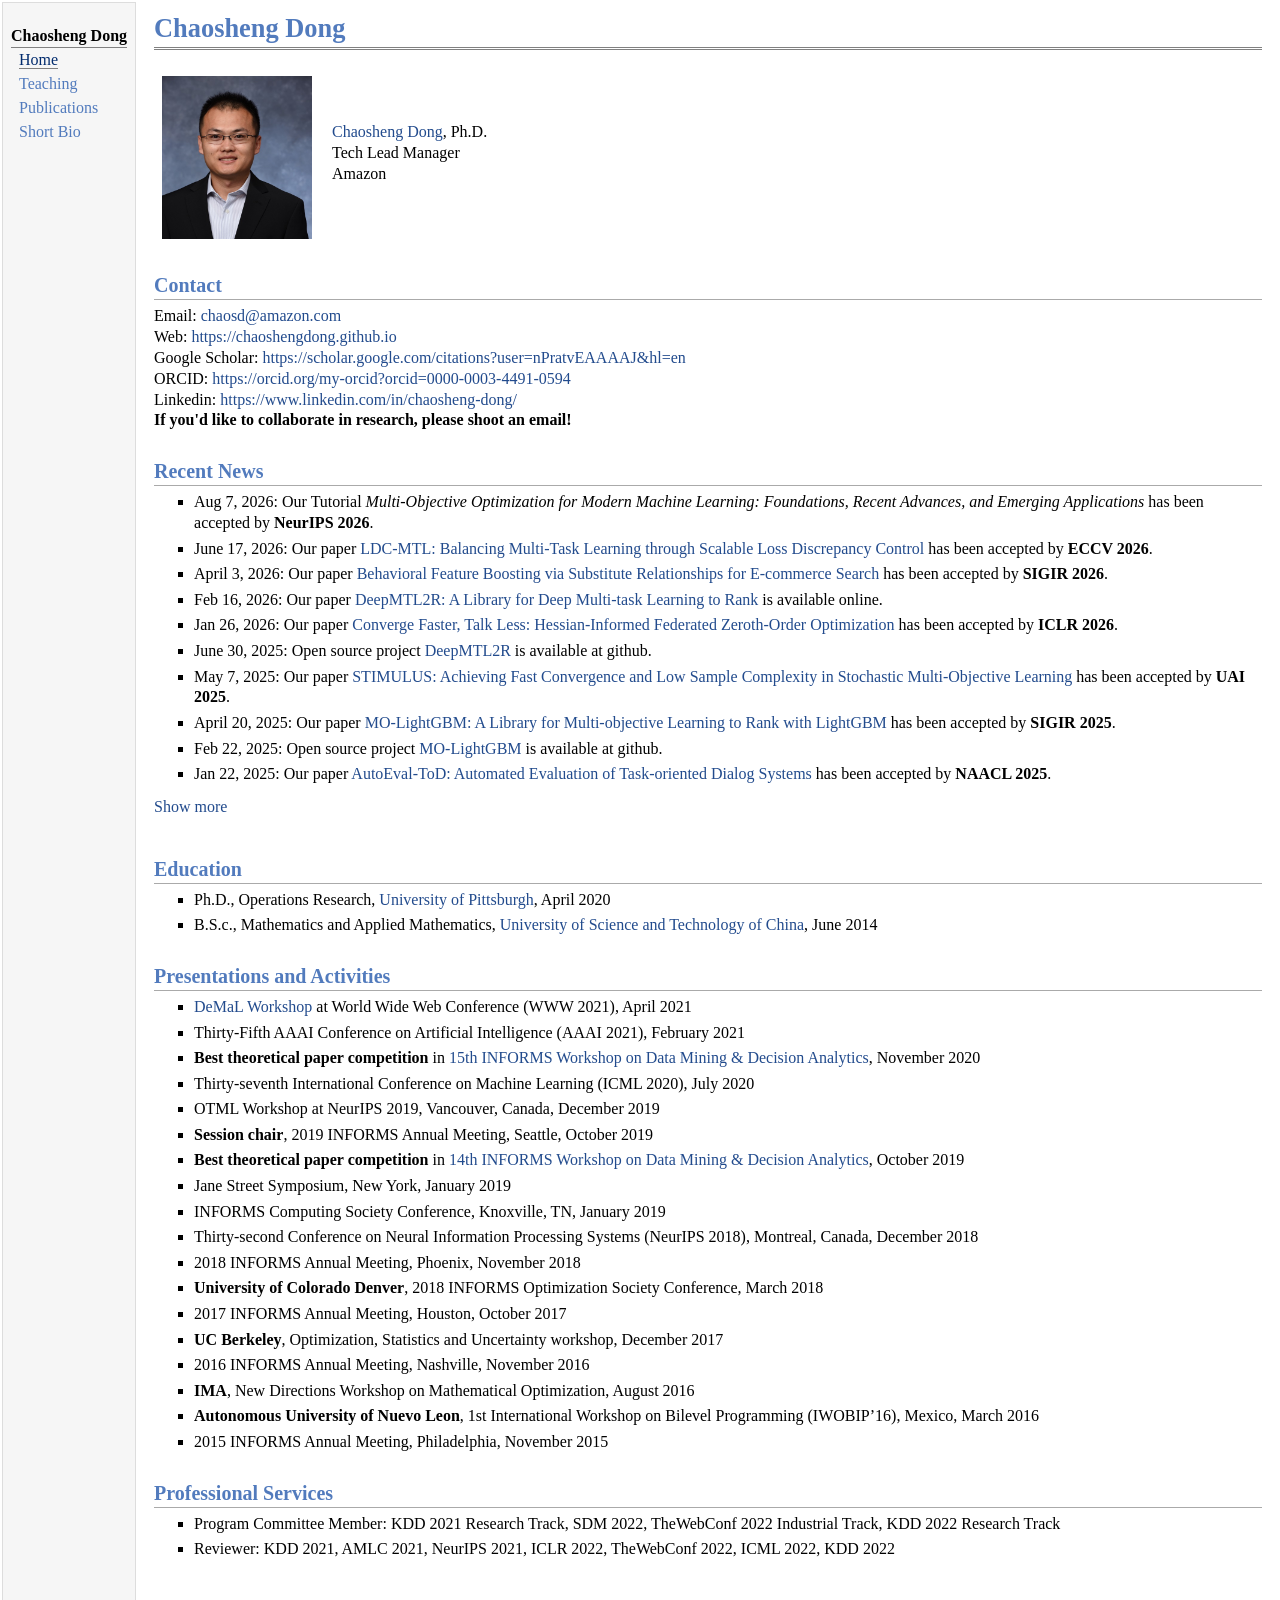
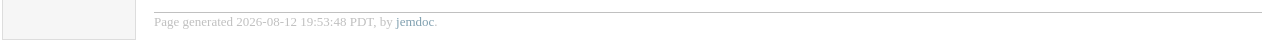
==== index.html @ 5faebf59 "update site pages and Short Bio" ====
<!DOCTYPE html PUBLIC "-//W3C//DTD XHTML 1.1//EN"
  "http://www.w3.org/TR/xhtml11/DTD/xhtml11.dtd">
<html xmlns="http://www.w3.org/1999/xhtml" xml:lang="en">
<head>
<meta name="generator" content="jemdoc, see http://jemdoc.jaboc.net/" />
<meta http-equiv="Content-Type" content="text/html;charset=utf-8" />
<link rel="stylesheet" href="jemdoc.css" type="text/css" />
<script src="news-more.js" type="text/javascript"></script>
<title>Chaosheng Dong</title>
</head>
<body>
<table summary="Table for page layout." id="tlayout">
<tr valign="top">
<td id="layout-menu">
<div class="menu-category">Chaosheng Dong</div>
<div class="menu-item"><a href="index.html" class="current">Home</a></div>
<div class="menu-item"><a href="teaching.html">Teaching</a></div>
<div class="menu-item"><a href="paper.html">Publications</a></div>
<div class="menu-item"><a href="bio.html">Short&nbsp;Bio</a></div>
</td>
<td id="layout-content">
<div id="toptitle">
<h1>Chaosheng Dong</h1>
</div>
<table class="imgtable"><tr><td>
<img src="chaosheng.jpg" alt="" width="150px" height="163px" />&nbsp;</td>
<td align="left"><p><a href="https://chaoshengdong.github.io">Chaosheng Dong</a>, Ph.D. <br />
Tech Lead Manager <br />
Amazon <br /></p>
</td></tr></table>
<h2>Contact</h2>
<p>Email: <a href="mailto:chaosd@amazon.com">chaosd@amazon.com</a> <br />
Web: <a href="https://chaoshengdong.github.io">https://chaoshengdong.github.io</a> <br />
Google Scholar: <a href="https://scholar.google.com/citations?user=nPratvEAAAAJ&amp;hl=en">https://scholar.google.com/citations?user=nPratvEAAAAJ&amp;hl=en</a> <br />
ORCID: <a href="https://orcid.org/my-orcid?orcid=0000-0003-4491-0594">https://orcid.org/my-orcid?orcid=0000-0003-4491-0594</a> <br />
Linkedin: <a href="https://www.linkedin.com/in/chaosheng-dong/">https://www.linkedin.com/in/chaosheng-dong/</a> <br />

<b>If you'd like to collaborate in research, please shoot an email!</b></p>
<h2>Recent News</h2>
<ul>
<li><p>Aug 7, 2026: Our Tutorial <i>Multi-Objective Optimization for Modern Machine Learning: Foundations, Recent Advances, and Emerging Applications</i> has been accepted by <b>NeurIPS 2026</b>.</p>
</li>
<li><p>June 17, 2026: Our paper <a href="https://arxiv.org/pdf/2502.08585">LDC-MTL: Balancing Multi-Task Learning through Scalable Loss Discrepancy Control</a> has been accepted by <b>ECCV 2026</b>.</p>
</li>
<li><p>April 3, 2026: Our paper <a href="https://www.arxiv.org/abs/2602.14502">Behavioral Feature Boosting via Substitute Relationships for E-commerce Search</a> has been accepted by <b>SIGIR 2026</b>.
</p>
</li>
<li><p>Feb 16, 2026: Our paper <a href="https://arxiv.org/abs/2602.14519">DeepMTL2R: A Library for Deep Multi-task Learning to Rank</a> is available online.</p>
</li>
<li><p>Jan 26, 2026: Our paper <a href="https://openreview.net/forum?id=lJqssVKeR7&amp;referrer=%5BAuthor%20Console%5D(%2Fgroup%3Fid%3DICLR.cc%2F2026%2FConference%2FAuthors%23your-submissions)">Converge Faster, Talk Less: Hessian-Informed Federated Zeroth-Order Optimization</a> has been accepted by <b>ICLR 2026</b>.</p>
</li>
<li><p>June 30, 2025: Open source project <a href="https://github.com/amazon-science/DeepMTL2R">DeepMTL2R</a> is available at github.</p>
</li>
<li><p>May 7, 2025: Our paper <a href="https://openreview.net/pdf?id=iT4xhHsR0F">STIMULUS: Achieving Fast Convergence and Low Sample Complexity in Stochastic Multi-Objective Learning</a> has been accepted by <b>UAI 2025</b>.</p>
</li>
<li><p>April 20, 2025: Our paper <a href="https://dl.acm.org/doi/pdf/10.1145/3726302.3731937">MO-LightGBM: A Library for Multi-objective Learning to Rank with LightGBM</a> has been accepted by <b>SIGIR 2025</b>.</p>
</li>
<li><p>Feb 22, 2025: Open source project <a href="https://github.com/amazon-science/MO-LightGBM">MO-LightGBM</a> is available at github.</p>
</li>
<li><p>Jan 22, 2025: Our paper <a href="https://openreview.net/pdf?id=MV28nFTVwM">AutoEval-ToD: Automated Evaluation of Task-oriented Dialog Systems</a> has been accepted by <b>NAACL 2025</b>.</p>
</li>
<li><p>Jan 22, 2025: Our paper <a href="https://arxiv.org/pdf/2405.15861">Achieving Dimension-Free Communication in Federated Learning via Zeroth-Order Optimization</a> has been accepted by <b>ICLR 2025</b>.</p>
</li>
<li><p>Jan 20, 2025: Our paper <a href="https://arxiv.org/pdf/2310.09866.pdf">Generative Prompting for Complex Product Retrieval</a> has been accepted by <b>TheWebConf 2025</b>.</p>
</li>
<li><p>Mar 13, 2024: Our paper <a href="https://aclanthology.org/2024.findings-naacl.166.pdf">Q-Tuning: Queue-based Prompt Tuning for Lifelong Few-shot Language Learning</a> has been accepted by <b>NAACL 2024</b>.</p>
</li>
<li><p>Jan 16, 2024: Our paper <a href="https://openreview.net/pdf?id=QcMdPYBwTu">Scalable and Effective Implicit Graph Neural Networks on Large Graphs</a> has been accepted by <b>ICLR 2024</b>.</p>
</li>
<li><p>Sep 21, 2023: Our paper <a href="https://arxiv.org/pdf/2310.09866.pdf">Federated Multi-Objective Learning</a> has been accepted by <b>NeurIPS 2023</b>.</p>
</li>
<li><p>Aug 5, 2023: Our paper <a href="https://arxiv.org/pdf/2306.14314.pdf">G-STO: Sequential Main Shopping Intention Detection via Graph-Regularized Stochastic Transformer</a> has been accepted by <b>CIKM 2023</b> as a long paper.</p>
</li>
<li><p>May 16, 2023: Our paper <a href="https://arxiv.org/pdf/2207.03060.pdf">Querywise Fair Learning to Rank through Multi-Objective Optimization</a> has been accepted by <b>KDD 2023</b> Research Track.</p>
</li>
<li><p>May 16, 2023: Our paper <a href="https://arxiv.org/pdf/2207.03060.pdf">Multi-Label Learning to Rank through Multi-Objective Optimization</a> has been accepted by <b>KDD 2023</b> Applied Data Science Track.</p>
</li>
<li><p>Jan 6, 2023: Our paper <a href="https://arxiv.org/pdf/2010.01687.pdf">Learning Risk Preferences from Investment Portfolios Using
Inverse Optimization</a> has been accepted by the special issue of AI and ML in Finance, Research in International Business and Finance.</p>
</li>
<li><p>Dec 27, 2022: Our paper <a href="https://www.amazon.science/publications/personalized-complementary-product-recommendation">Personalized Complementary Product Recommendation</a> was ranked <a href="https://www.amazon.science/latest-news/the-most-viewed-amazon-science-publications-of-2022">Top-10 most viewed publications of 2022</a> at Amazon.</p>
</li>
<li><p>July 7, 2022: Our paper <a href="https://arxiv.org/pdf/2207.03060.pdf">Multi-Label Learning to Rank through Multi-Objective Optimization</a> is available online.</p>
</li>
<li><p>May 15, 2022: Our paper <a href="https://assets.amazon.science/ff/1c/0be7a16c49a3aa8a3e6a93dd7b24/a-multi-objective-multi-task-learning-framework-induced-by-pareto-stationarity.pdf">A multi-objective / multi-task learning framework induced by Pareto stationarity</a> has been accepted by <b>ICML 2022</b>.</p>
</li>
<li><p>Mar 4, 2022: Our paper <a href="https://assets.amazon.science/50/06/5801f6eb43c6b688932c854b877a/multi-task-gnn-for-substitute-identification.pdf">Multi-task GNN for Substitute Identification</a> has been accepted by the Poster and Demo Track at the <b>the Web Conference 2022</b>.</p>
</li>
<li><p>Jan 29, 2022: Our paper <a href="https://www.amazon.science/publications/personalized-complementary-product-recommendation">Personalized Complementary Product Recommendation</a> has been accepted by the <b>the Web Conference 2022</b>.</p>
</li>
<li><p>Jan 20, 2022: Our paper <a href="https://openreview.net/pdf?id=Q83vFlie_Pr">Bandit Learning with Joint Effect of Incentivized Sampling, Delayed Sampling Feedback, and Self-Reinforcing User Preferences</a> has been accepted by <b>ICLR 2022</b>.</p>
</li>
<li><p>May 8, 2021: Our paper <a href="http://proceedings.mlr.press/v139/zhou21d/zhou21d.pdf">Incentivized Bandit Learning with Self-Reinforcing User Preferences</a> has been accepted by <b>ICML 2021</b>.</p>
</li>
<li><p>April 1, 2021: Our paper <a href="https://arxiv.org/abs/2104.13114">One Backward from Ten Forward, Subsampling for Large-Scale Deep Learning</a> has been accepted by the <a href="https://demalworkshop.github.io/">DeMaL Workshop</a> at WWW 2021.</p>
</li>
<li><p>Dec 10, 2020: Our paper <a href="https://www.amazon.science/publications/heterogeneous-graph-neural-networks-with-neighbor-sim-attention-mechanism-for-substitute-product-recommendation">Heterogeneous Graph Neural Networks with Neighbor-SIM Attention Mechanism for Substitute Product Recommendation</a> has been accepted by the <a href="https://deep-learning-graphs.bitbucket.io/dlg-aaai21/index.html">Workshop on Deep Learning on Graphs: Methods and Applications</a> at AAAI 2021.</p>
</li>
<li><p>Dec 1, 2020: Our paper <a href="https://arxiv.org/abs/2009.14552">Wasserstein Distributionally Robust Inverse Multiobjective Optimization</a> has been accepted by <b>AAAI 2021</b>.</p>
</li>
<li><p>Nov 08, 2020: Our paper <a href="https://proceedings.icml.cc/static/paper_files/icml/2020/842-Paper.pdf">Expert Learning through Generalized Inverse Multiobjective Optimization: Models, Insights, and Algorithms</a> was selected as the <b>Runner-up</b> in the <b>best theoretical paper competition</b> in <a href="https://sites.google.com/view/dmdaworkshop2020/home">15th INFORMS Workshop on Data Mining &amp; Decision Analytics</a>.</p>
</li>
<li><p>Oct 13, 2020: Our paper <a href="https://arxiv.org/abs/2010.06140">Inverse Multiobjective Optimization Through Online Learning</a> is available online.</p>
</li>
<li><p>Oct 05, 2020: Our paper <a href="https://arxiv.org/abs/2010.01687">Learning Time Varying Risk Preferences from Investment Portfolios using Inverse Optimization with Applications on Mutual Funds</a> is available online.</p>
</li>
<li><p>Sep 30, 2020: Our paper <a href="https://arxiv.org/abs/2009.14552">Wasserstein Distributionally Robust Inverse Multiobjective Optimization</a> is available online.</p>
</li>
<li><p>May 31, 2020: Our paper <a href="http://proceedings.mlr.press/v119/dong20f/dong20f.pdf">Expert Learning through Generalized Inverse Multiobjective Optimization: Models, Insights and Algorithms</a> has been accepted by <b>ICML 2020</b>.</p>
</li>
<li><p>Dec 20, 2019: Chaosheng Dong will join <b>Amazon</b> as an Applied Scientist in machine learning starting from June 15, 2020.</p>
</li>
<li><p>Oct 19, 2019: Our paper <a href="https://papers.nips.cc/paper/7294-generalized-inverse-optimization-through-online-learning.pdf">Generalized Inverse Optimization through Online Learning</a> was selected as
one of the four Finalists in the best paper competition in <a href="https://sites.google.com/view/dmdaworkshop/home">14th INFORMS Workshop on Data Mining &amp; Decision Analytics</a>.</p>
</li>
<li><p>Oct 1, 2019: Our paper <a href="https://arxiv.org/pdf/1810.01920.pdf">Wasserstein Distributionally Robust Inverse Multiobjective Optimization</a> has been accepted by the <a href="https://sites.google.com/view/otml2019/home">OTML Workshop</a> at NeurIPS 2019.</p>
</li>
<li><p>Mar 7, 2019: Chaosheng Dong will join <b>ByteDance</b> as an Applied Machine Learning Intern starting from Sep 9, 2019.</p>
</li>
<li><p>Feb 18, 2019: Chaosheng Dong will join <b>Amazon</b> as an Applied Scientist Intern in machine learning starting from May 20, 2019.</p>
</li>
<li><p>Sep 5, 2018: Our paper <a href="https://arxiv.org/pdf/1810.01920.pdf">Generalized Inverse Optimization through Online Learning</a> has been accepted by <b>NIPS 2018</b>.</p>
</li>
</ul>
<h2>Education</h2>
<ul>
<li><p>Ph.D., Operations Research, <a href="https://www.pitt.edu/">University of Pittsburgh</a>, April 2020
</p>
</li>
<li><p>B.S.c., Mathematics and Applied Mathematics, <a href="https://en.ustc.edu.cn/">University of Science and Technology of China</a>, June 2014</p>
</li>
</ul>
<h2>Presentations and Activities</h2>
<ul>
<li><p><a href="https://demalworkshop.github.io/">DeMaL Workshop</a> at World Wide Web Conference (WWW 2021), April 2021</p>
</li>
<li><p>Thirty-Fifth AAAI Conference on Artificial Intelligence (AAAI 2021), February 2021</p>
</li>
<li><p><b>Best theoretical paper competition</b> in <a href="https://sites.google.com/view/dmdaworkshop2020/home">15th INFORMS Workshop on Data Mining &amp; Decision Analytics</a>, November 2020</p>
</li>
<li><p>Thirty-seventh International Conference on Machine Learning (ICML 2020), July 2020</p>
</li>
<li><p>OTML Workshop at NeurIPS 2019, Vancouver, Canada, December 2019</p>
</li>
<li><p><b>Session chair</b>, 2019 INFORMS Annual Meeting, Seattle, October 2019</p>
</li>
<li><p><b>Best theoretical paper competition</b> in <a href="https://sites.google.com/view/dmdaworkshop/home">14th INFORMS Workshop on Data Mining &amp; Decision Analytics</a>, October 2019</p>
</li>
<li><p>Jane Street Symposium, New York, January 2019</p>
</li>
<li><p>INFORMS Computing Society Conference, Knoxville, TN, January 2019</p>
</li>
<li><p>Thirty-second Conference on Neural Information Processing Systems (NeurIPS 2018), Montreal, Canada, December 2018</p>
</li>
<li><p>2018 INFORMS Annual Meeting, Phoenix, November 2018</p>
</li>
<li><p><b>University of Colorado Denver</b>, 2018 INFORMS Optimization Society Conference, March 2018</p>
</li>
<li><p>2017 INFORMS Annual Meeting, Houston, October 2017</p>
</li>
<li><p><b>UC Berkeley</b>, Optimization, Statistics and Uncertainty workshop, December 2017</p>
</li>
<li><p>2016 INFORMS Annual Meeting, Nashville, November 2016</p>
</li>
<li><p><b>IMA</b>, New Directions Workshop on Mathematical Optimization, August 2016</p>
</li>
<li><p><b>Autonomous University of Nuevo Leon</b>, 1st International Workshop on Bilevel Programming (IWOBIP&rsquo;16), Mexico, March 2016</p>
</li>
<li><p>2015 INFORMS Annual Meeting, Philadelphia, November 2015</p>
</li>
</ul>
<h2>Professional Services</h2>
<ul>
<li><p>Program Committee Member: KDD 2021 Research Track, SDM 2022, TheWebConf 2022  Industrial Track, KDD 2022 Research Track</p>
</li>
<li><p>Reviewer:  KDD 2021, AMLC 2021, NeurIPS 2021, ICLR 2022, TheWebConf 2022, ICML 2022, KDD 2022</p>
</li>
</ul>
<div id="footer">
<div id="footer-text">
Page generated 2026-08-12 19:53:48 PDT, by <a href="http://jemdoc.jaboc.net/">jemdoc</a>.
</div>
</div>
</td>
</tr>
</table>
</body>
</html>
---- jemdoc.css ----
/* Default css file for jemdoc. */

table#tlayout {
    border: none;
    border-collapse: separate;
    background: white;
}

body {
	background: white;
	font-family: Georgia, serif;
	padding-bottom: 8px;
	margin: 0;
}

#layout-menu {
	background: #f6f6f6;
	border: 1px solid #dddddd;
	padding-top: 0.5em;
	padding-left: 8px;
	padding-right: 8px;
	font-size: 1.0em;
	width: auto;
	white-space: nowrap;
    text-align: left;
    vertical-align: top;
}

#layout-menu td {
	background: #f4f4f4;
    vertical-align: top;
}

#layout-content {
	padding-top: 0.0em;
	padding-left: 1.0em;
	padding-right: 1.0em;
    border: none;
    background: white;
    text-align: left;
    vertical-align: top;
}

#layout-menu a {
	line-height: 1.5em;
	margin-left: 0.5em;
}

tt {
    background: #ffffdd;
}

pre, tt {
	font-size: 90%;
	font-family: monaco, monospace;
}

a, a > tt {
	color: #224b8d;
	text-decoration: none;
}

a:hover {
	border-bottom: 1px gray dotted;
}

#layout-menu a.current:link, #layout-menu a.current:visited {
	color: #022b6d;
	border-bottom: 1px gray solid;
}
#layout-menu a:link, #layout-menu a:visited, #layout-menu a:hover {
	color: #527bbd;
	text-decoration: none;
}
#layout-menu a:hover {
	text-decoration: none;
}

div.menu-category {
	border-bottom: 1px solid gray;
	margin-top: 0.8em;
	padding-top: 0.2em;
	padding-bottom: 0.1em;
	font-weight: bold;
}

div.menu-item {
	padding-left: 16px;
	text-indent: -16px;
}

div#toptitle {
	padding-bottom: 0.2em;
	margin-bottom: 1.5em;
	border-bottom: 3px double gray;
}

/* Reduce space if we begin the page with a title. */
div#toptitle + h2, div#toptitle + h3 {
	margin-top: -0.7em;
}

div#subtitle {
	margin-top: 0.0em;
	margin-bottom: 0.0em;
	padding-top: 0em;
	padding-bottom: 0.1em;
}

em {
	font-style: italic;
}

strong {
	font-weight: bold;
}


h1, h2, h3 {
	color: #527bbd;
	margin-top: 0.7em;
	margin-bottom: 0.3em;
	padding-bottom: 0.2em;
	line-height: 1.0;
	padding-top: 0.5em;
	border-bottom: 1px solid #aaaaaa;
}

h1 {
	font-size: 165%;
}

h2 {
	padding-top: 0.8em;
	font-size: 125%;
}

h2 + h3 {
    padding-top: 0.2em;
}

h3 {
	font-size: 110%;
	border-bottom: none;
}

p {
	margin-top: 0.0em;
	margin-bottom: 0.8em;
	padding: 0;
	line-height: 1.3;
}

pre {
	padding: 0;
	margin: 0;
}

div#footer {
	font-size: small;
	border-top: 1px solid #c0c0c0;
	padding-top: 0.1em;
	margin-top: 4.0em;
	color: #c0c0c0;
}

div#footer a {
	color: #80a0b0;
}

div#footer-text {
	float: left;
	padding-bottom: 8px;
}

ul, ol, dl {
	margin-top: 0.2em;
	padding-top: 0;
	margin-bottom: 0.8em;
}

dt {
	margin-top: 0.5em;
	margin-bottom: 0;
}

dl {
	margin-left: 20px;
}

dd {
	color: #222222;
}

dd > *:first-child {
	margin-top: 0;
}

ul {
	list-style-position: outside;
	list-style-type: square;
}

p + ul, p + ol {
	margin-top: -0.5em;
}

li ul, li ol {
	margin-top: -0.3em;
}

ol {
	list-style-position: outside;
	list-style-type: decimal;
}

li p, dd p {
	margin-bottom: 0.3em;
}


ol ol {
	list-style-type: lower-alpha;
}

ol ol ol {
	list-style-type: lower-roman;
}

p + div.codeblock {
	margin-top: -0.6em;
}

div.codeblock, div.infoblock {
	margin-right: 0%;
	margin-top: 1.2em;
	margin-bottom: 1.3em;
}

div.blocktitle {
	font-weight: bold;
	color: #cd7b62;
	margin-top: 1.2em;
	margin-bottom: 0.1em;
}

div.blockcontent {
	border: 1px solid silver;
	padding: 0.3em 0.5em;
}

div.infoblock > div.blockcontent {
	background: #ffffee;
}

div.blockcontent p + ul, div.blockcontent p + ol {
	margin-top: 0.4em;
}

div.infoblock p {
	margin-bottom: 0em;
}

div.infoblock li p, div.infoblock dd p {
	margin-bottom: 0.5em;
}

div.infoblock p + p {
	margin-top: 0.8em;
}

div.codeblock > div.blockcontent {
	background: #f6f6f6;
}

span.pycommand {
	color: #000070;
}

span.statement {
	color: #008800;
}
span.builtin {
	color: #000088;
}
span.special {
	color: #990000;
}
span.operator {
	color: #880000;
}
span.error {
	color: #aa0000;
}
span.comment, span.comment > *, span.string, span.string > * {
	color: #606060;
}

@media print {
	#layout-menu { display: none; }
}

#fwtitle {
	margin: 2px;
}

#fwtitle #toptitle {
	padding-left: 0.5em;
	margin-bottom: 0.5em;
}

#layout-content h1:first-child, #layout-content h2:first-child, #layout-content h3:first-child {
	margin-top: -0.7em;
}

div#toptitle h1, #layout-content div#toptitle h1 {
	margin-bottom: 0.0em;
	padding-bottom: 0.1em;
	padding-top: 0;
	margin-top: 0.5em;
	border-bottom: none;
}

img.eq {
	padding: 0;
	padding-left: 0.1em;
	padding-right: 0.1em;
	margin: 0;
}

img.eqwl {
	padding-left: 2em;
	padding-top: 0.6em;
	padding-bottom: 0.2em;
	margin: 0;
}

table {
    border: 2px solid black;
    border-collapse: collapse;
}

td {
    padding: 2px;
    padding-left: 0.5em;
    padding-right: 0.5em;
    text-align: center;
    border: 1px solid gray;
}

table + table {
    margin-top: 1em;
}

tr.heading {
    font-weight: bold;
    border-bottom: 2px solid black;
}

img {
    border: none;
}

table.imgtable, table.imgtable td {
    border: none;
    text-align: left;
}

a.news-more-toggle {
    display: inline-block;
    margin: -0.4em 0 0.8em 0;
    cursor: pointer;
}
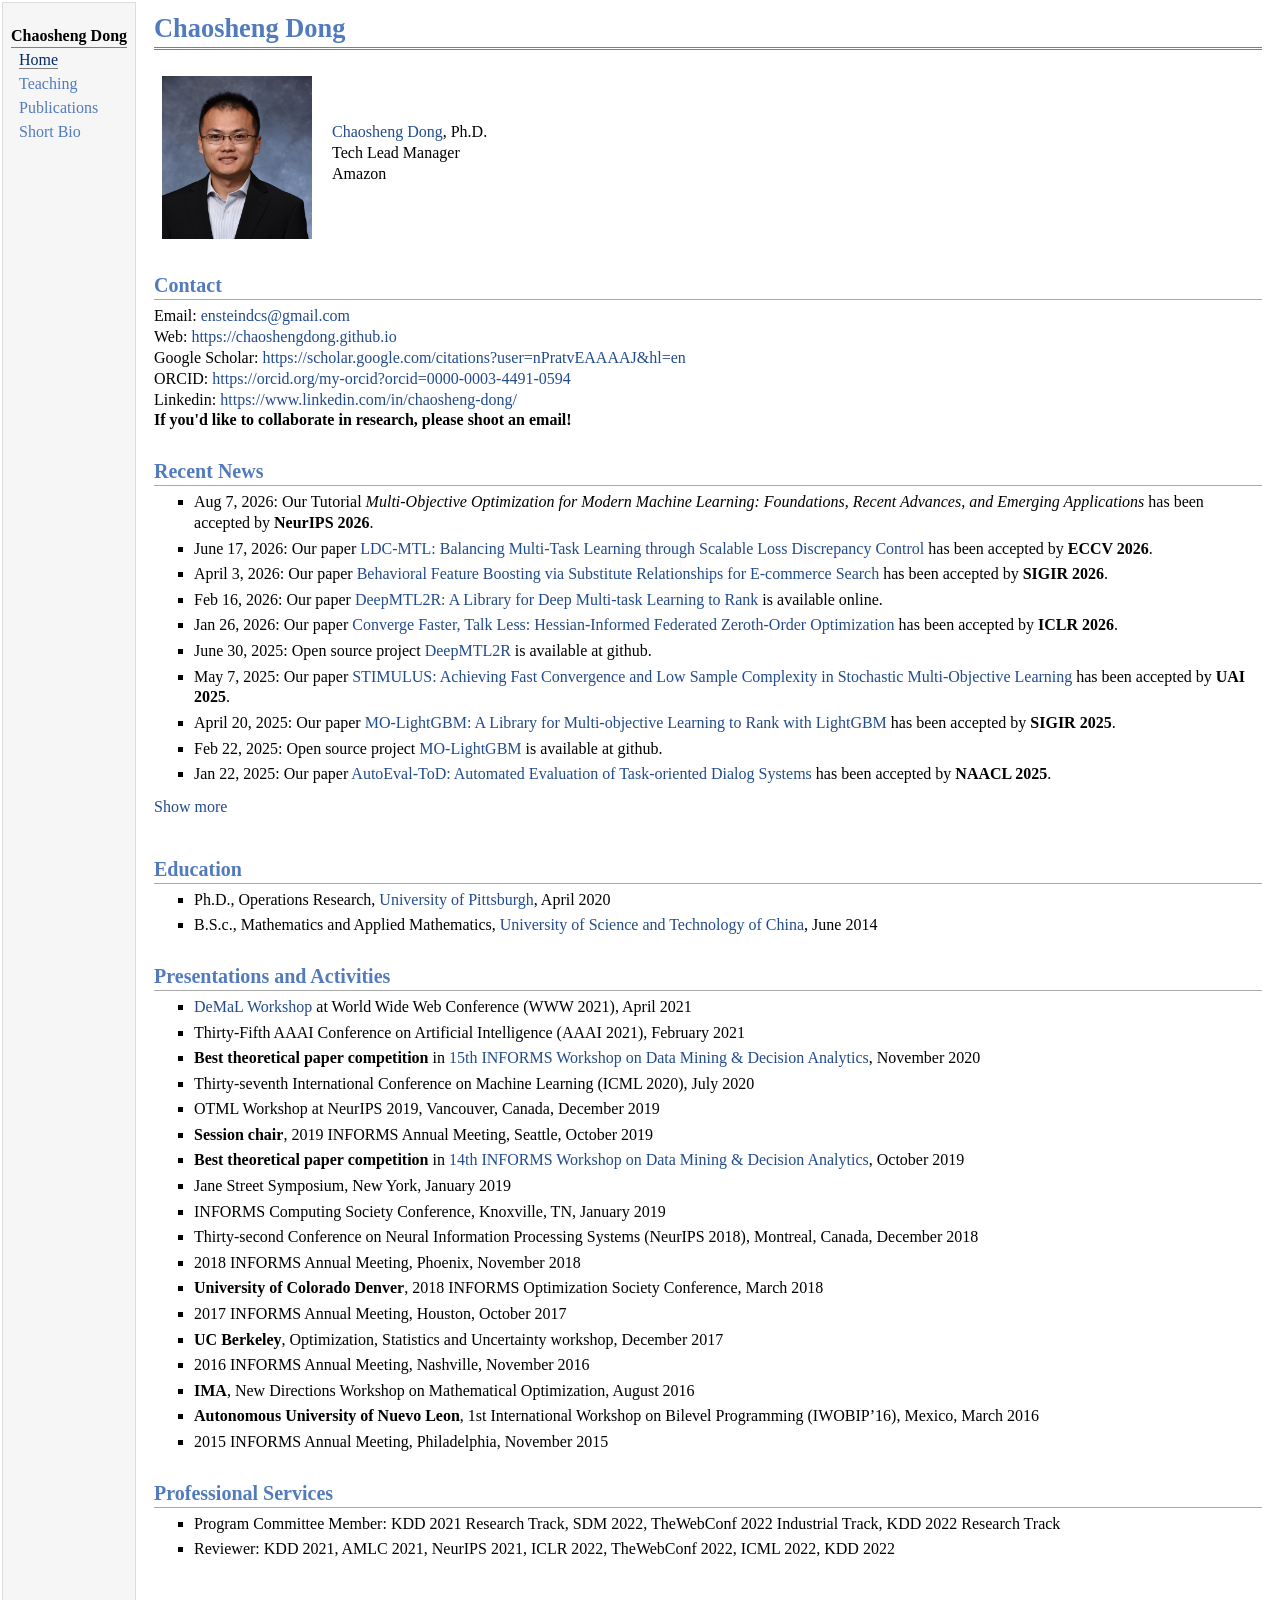
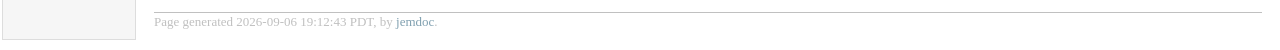
==== commit 148b2dc6: "update site pages and Short Bio" ====
--- a/index.html
+++ b/index.html
@@ -29,7 +29,7 @@
 Amazon <br /></p>
 </td></tr></table>
 <h2>Contact</h2>
-<p>Email: <a href="mailto:chaosd@amazon.com">chaosd@amazon.com</a> <br />
+<p>Email: <a href="mailto:ensteindcs@gmail.com">ensteindcs@gmail.com</a> <br />
 Web: <a href="https://chaoshengdong.github.io">https://chaoshengdong.github.io</a> <br />
 Google Scholar: <a href="https://scholar.google.com/citations?user=nPratvEAAAAJ&amp;hl=en">https://scholar.google.com/citations?user=nPratvEAAAAJ&amp;hl=en</a> <br />
 ORCID: <a href="https://orcid.org/my-orcid?orcid=0000-0003-4491-0594">https://orcid.org/my-orcid?orcid=0000-0003-4491-0594</a> <br />
@@ -178,7 +178,7 @@
 </ul>
 <div id="footer">
 <div id="footer-text">
-Page generated 2026-08-12 19:53:48 PDT, by <a href="http://jemdoc.jaboc.net/">jemdoc</a>.
+Page generated 2026-09-06 19:12:43 PDT, by <a href="http://jemdoc.jaboc.net/">jemdoc</a>.
 </div>
 </div>
 </td>
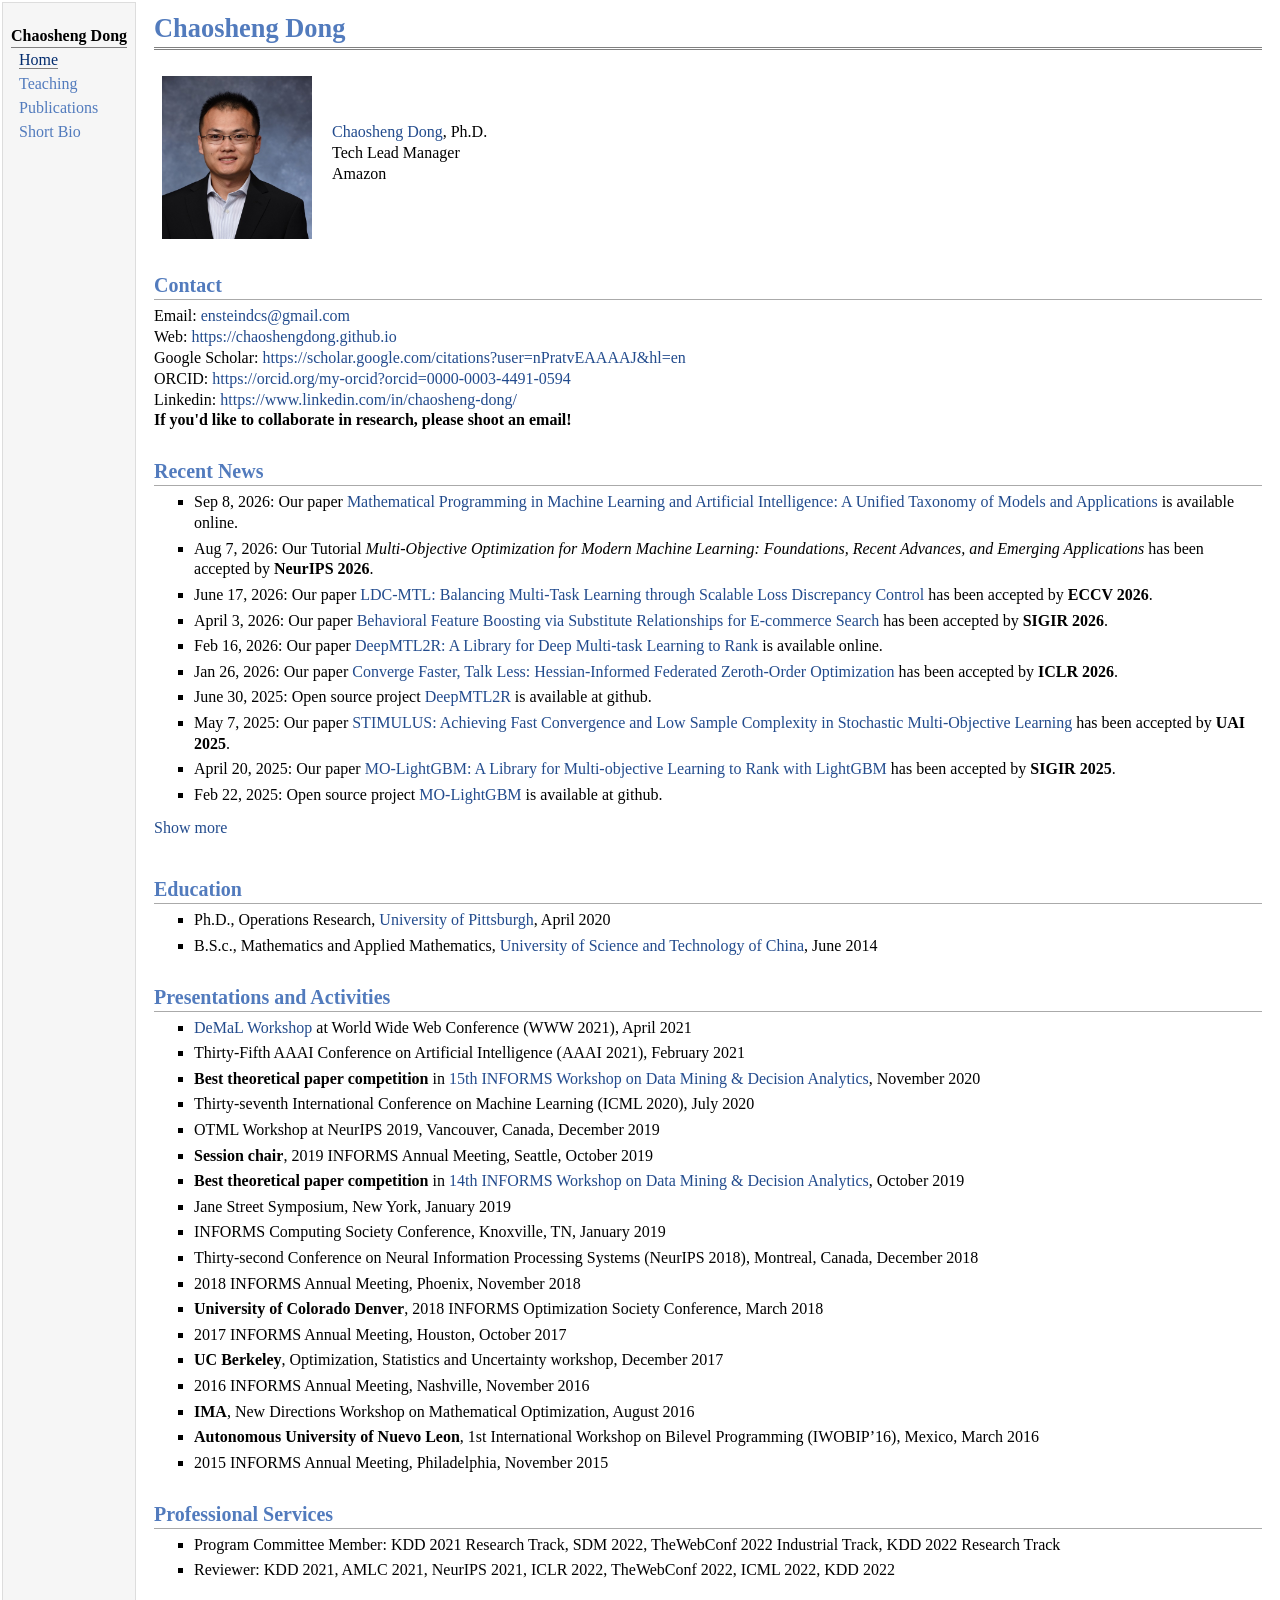
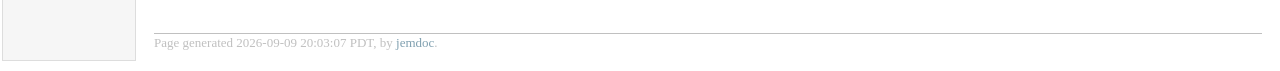
==== commit 27f706e3: "update site pages and Short Bio" ====
--- a/index.html
+++ b/index.html
@@ -38,6 +38,8 @@
 <b>If you'd like to collaborate in research, please shoot an email!</b></p>
 <h2>Recent News</h2>
 <ul>
+<li><p>Sep 8, 2026: Our paper <a href="https://arxiv.org/abs/2609.07254">Mathematical Programming in Machine Learning and Artificial Intelligence: A Unified Taxonomy of Models and Applications</a> is available online.</p>
+</li>
 <li><p>Aug 7, 2026: Our Tutorial <i>Multi-Objective Optimization for Modern Machine Learning: Foundations, Recent Advances, and Emerging Applications</i> has been accepted by <b>NeurIPS 2026</b>.</p>
 </li>
 <li><p>June 17, 2026: Our paper <a href="https://arxiv.org/pdf/2502.08585">LDC-MTL: Balancing Multi-Task Learning through Scalable Loss Discrepancy Control</a> has been accepted by <b>ECCV 2026</b>.</p>
@@ -178,7 +180,7 @@
 </ul>
 <div id="footer">
 <div id="footer-text">
-Page generated 2026-09-06 19:12:43 PDT, by <a href="http://jemdoc.jaboc.net/">jemdoc</a>.
+Page generated 2026-09-09 20:03:07 PDT, by <a href="http://jemdoc.jaboc.net/">jemdoc</a>.
 </div>
 </div>
 </td>
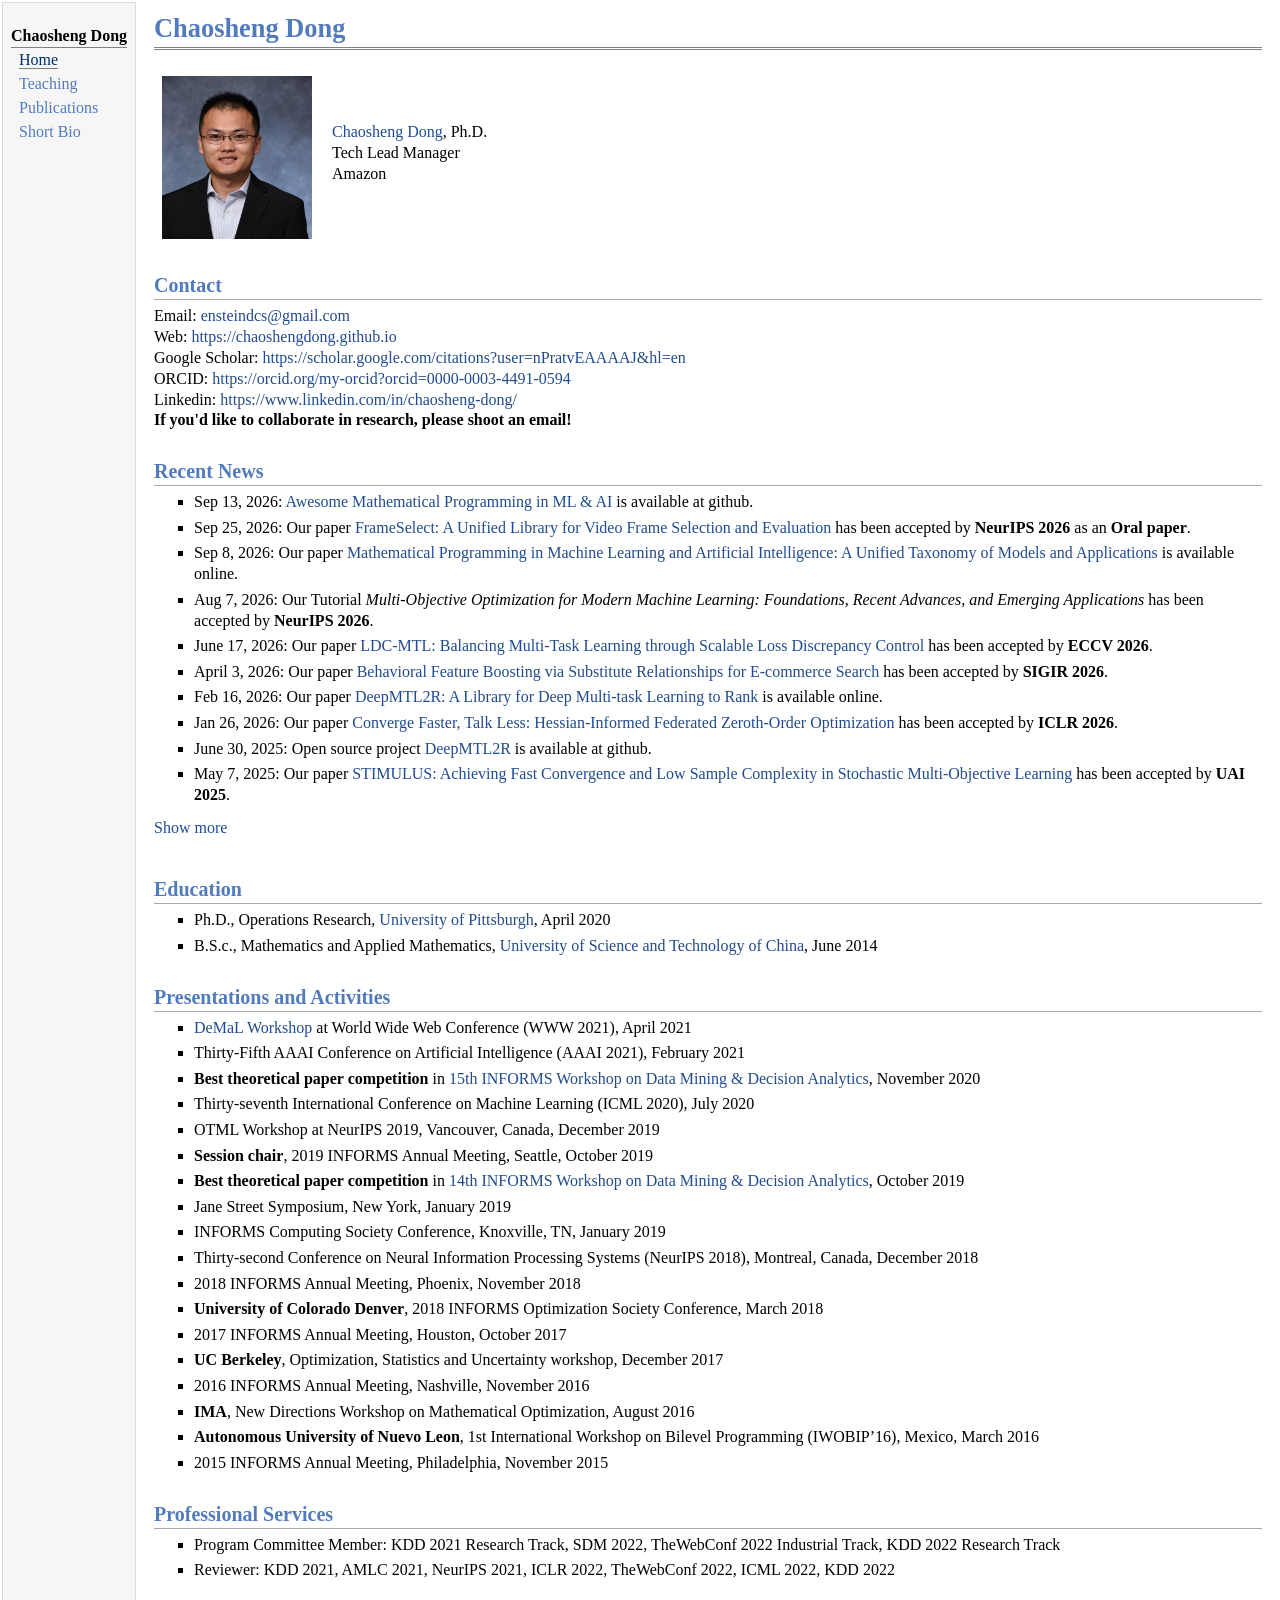
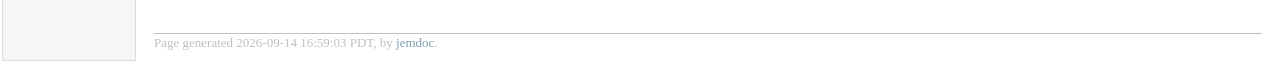
==== commit e039f415: "update site pages and Short Bio" ====
--- a/index.html
+++ b/index.html
@@ -38,6 +38,10 @@
 <b>If you'd like to collaborate in research, please shoot an email!</b></p>
 <h2>Recent News</h2>
 <ul>
+<li><p>Sep 13, 2026: <a href="https://github.com/chaoshengdong/awesome-mathematical-programming-in-ml-ai">Awesome Mathematical Programming in ML &amp; AI</a> is available at github.</p>
+</li>
+<li><p>Sep 25, 2026: Our paper <a href="https://arxiv.org/pdf/2310.09866.pdf">FrameSelect: A Unified Library for Video Frame Selection and Evaluation</a> has been accepted by <b>NeurIPS 2026</b> as an <b>Oral paper</b>.</p>
+</li>
 <li><p>Sep 8, 2026: Our paper <a href="https://arxiv.org/abs/2609.07254">Mathematical Programming in Machine Learning and Artificial Intelligence: A Unified Taxonomy of Models and Applications</a> is available online.</p>
 </li>
 <li><p>Aug 7, 2026: Our Tutorial <i>Multi-Objective Optimization for Modern Machine Learning: Foundations, Recent Advances, and Emerging Applications</i> has been accepted by <b>NeurIPS 2026</b>.</p>
@@ -180,7 +184,7 @@
 </ul>
 <div id="footer">
 <div id="footer-text">
-Page generated 2026-09-09 20:03:07 PDT, by <a href="http://jemdoc.jaboc.net/">jemdoc</a>.
+Page generated 2026-09-14 16:59:03 PDT, by <a href="http://jemdoc.jaboc.net/">jemdoc</a>.
 </div>
 </div>
 </td>
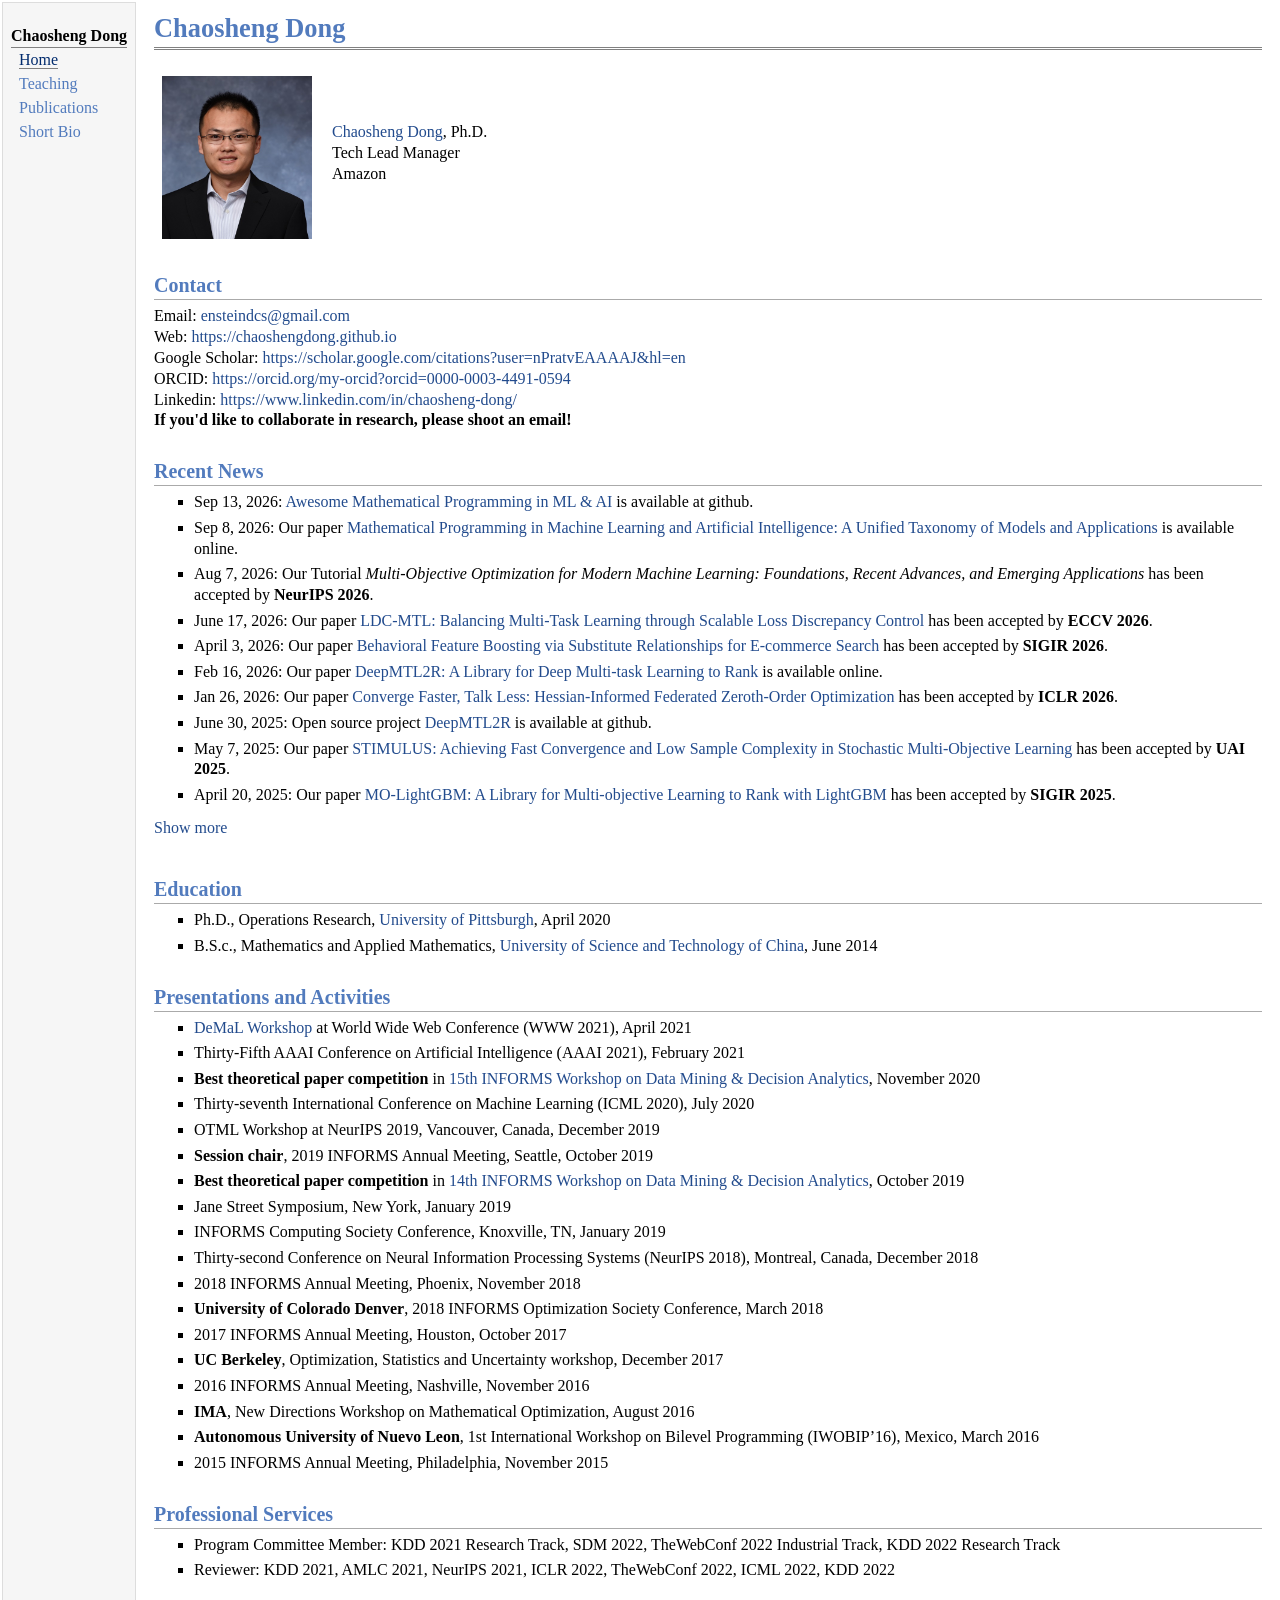
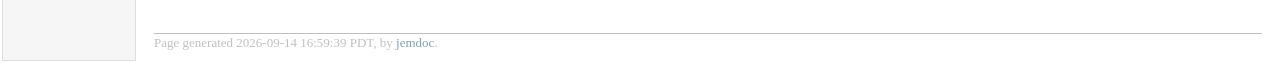
==== commit a5953766: "update site pages and Short Bio" ====
--- a/index.html
+++ b/index.html
@@ -39,8 +39,6 @@
 <h2>Recent News</h2>
 <ul>
 <li><p>Sep 13, 2026: <a href="https://github.com/chaoshengdong/awesome-mathematical-programming-in-ml-ai">Awesome Mathematical Programming in ML &amp; AI</a> is available at github.</p>
-</li>
-<li><p>Sep 25, 2026: Our paper <a href="https://arxiv.org/pdf/2310.09866.pdf">FrameSelect: A Unified Library for Video Frame Selection and Evaluation</a> has been accepted by <b>NeurIPS 2026</b> as an <b>Oral paper</b>.</p>
 </li>
 <li><p>Sep 8, 2026: Our paper <a href="https://arxiv.org/abs/2609.07254">Mathematical Programming in Machine Learning and Artificial Intelligence: A Unified Taxonomy of Models and Applications</a> is available online.</p>
 </li>
@@ -184,7 +182,7 @@
 </ul>
 <div id="footer">
 <div id="footer-text">
-Page generated 2026-09-14 16:59:03 PDT, by <a href="http://jemdoc.jaboc.net/">jemdoc</a>.
+Page generated 2026-09-14 16:59:39 PDT, by <a href="http://jemdoc.jaboc.net/">jemdoc</a>.
 </div>
 </div>
 </td>
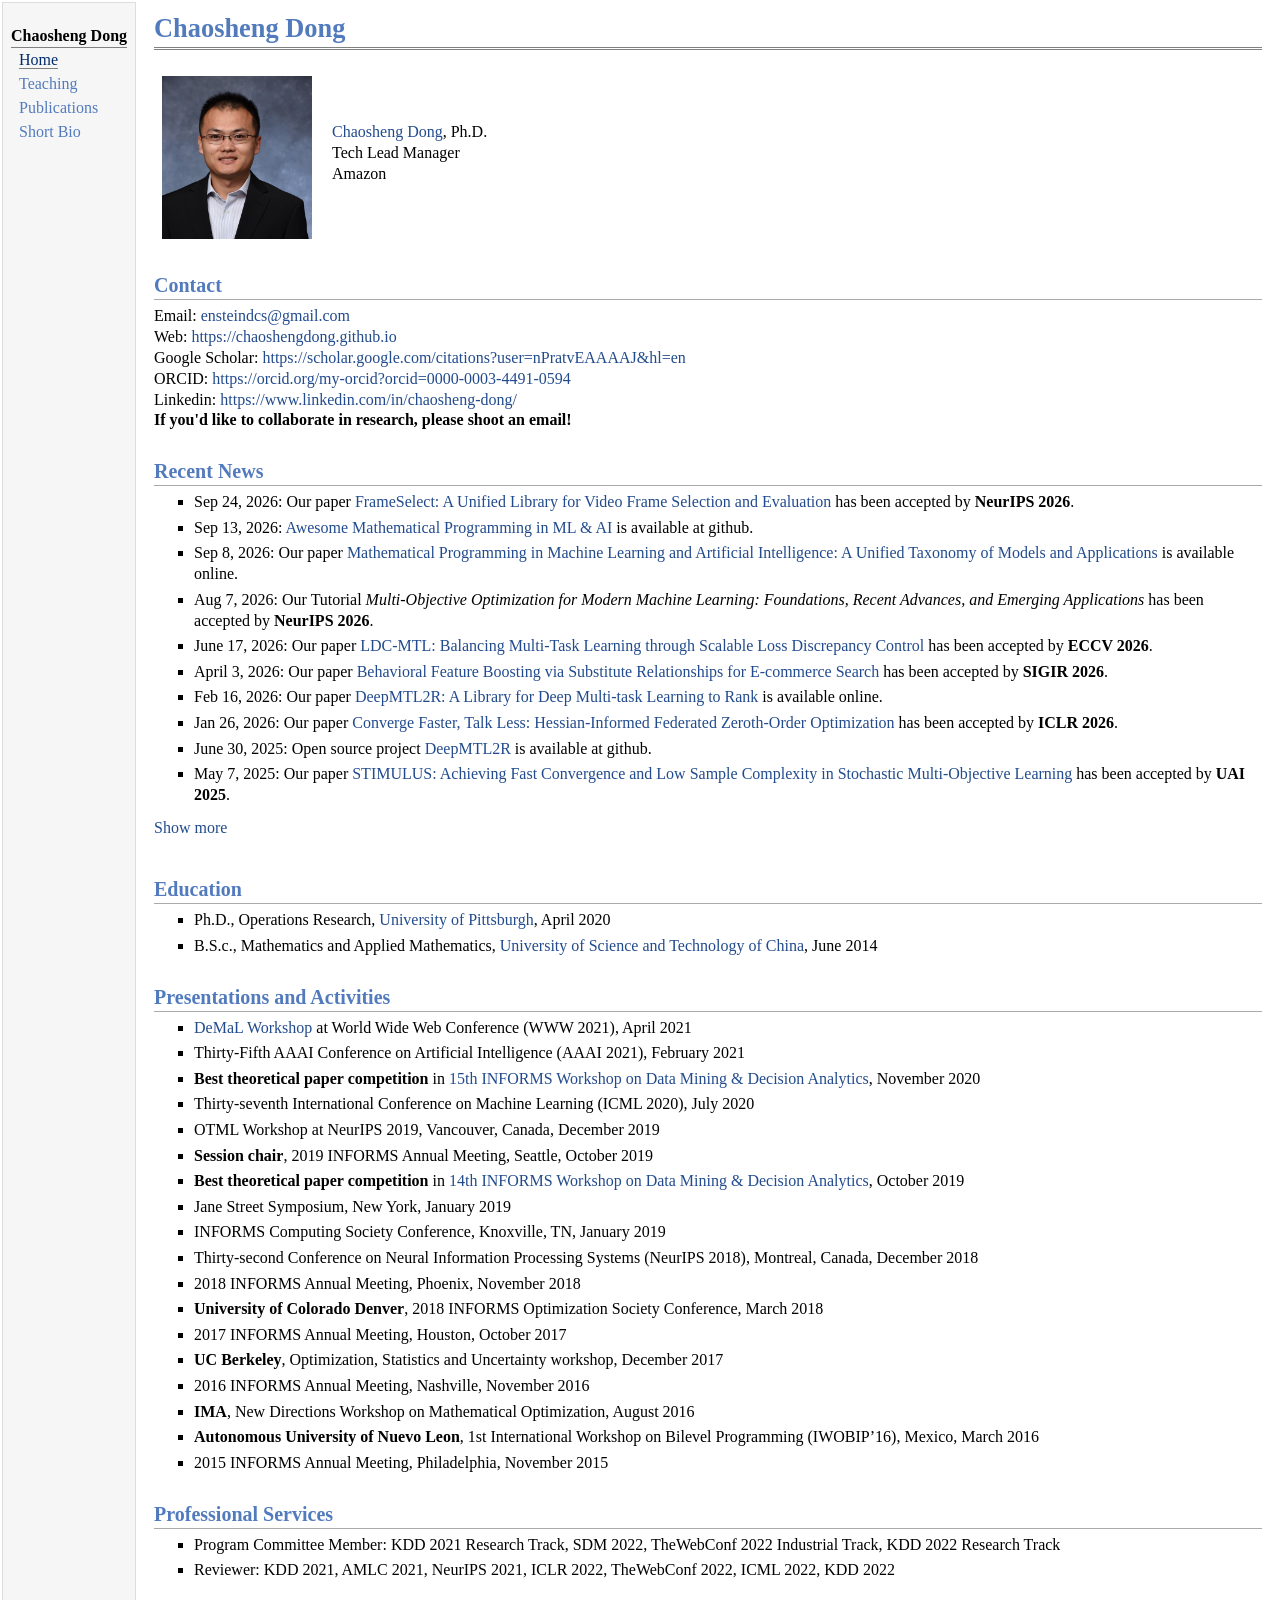
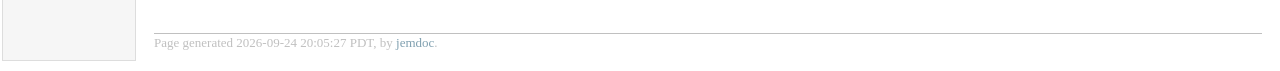
==== commit 2066206f: "update site pages and Short Bio" ====
--- a/index.html
+++ b/index.html
@@ -38,6 +38,8 @@
 <b>If you'd like to collaborate in research, please shoot an email!</b></p>
 <h2>Recent News</h2>
 <ul>
+<li><p>Sep 24, 2026: Our paper <a href="https://arxiv.org/pdf/2310.09866.pdf">FrameSelect: A Unified Library for Video Frame Selection and Evaluation</a> has been accepted by <b>NeurIPS 2026</b>.</p>
+</li>
 <li><p>Sep 13, 2026: <a href="https://github.com/chaoshengdong/awesome-mathematical-programming-in-ml-ai">Awesome Mathematical Programming in ML &amp; AI</a> is available at github.</p>
 </li>
 <li><p>Sep 8, 2026: Our paper <a href="https://arxiv.org/abs/2609.07254">Mathematical Programming in Machine Learning and Artificial Intelligence: A Unified Taxonomy of Models and Applications</a> is available online.</p>
@@ -182,7 +184,7 @@
 </ul>
 <div id="footer">
 <div id="footer-text">
-Page generated 2026-09-14 16:59:39 PDT, by <a href="http://jemdoc.jaboc.net/">jemdoc</a>.
+Page generated 2026-09-24 20:05:27 PDT, by <a href="http://jemdoc.jaboc.net/">jemdoc</a>.
 </div>
 </div>
 </td>
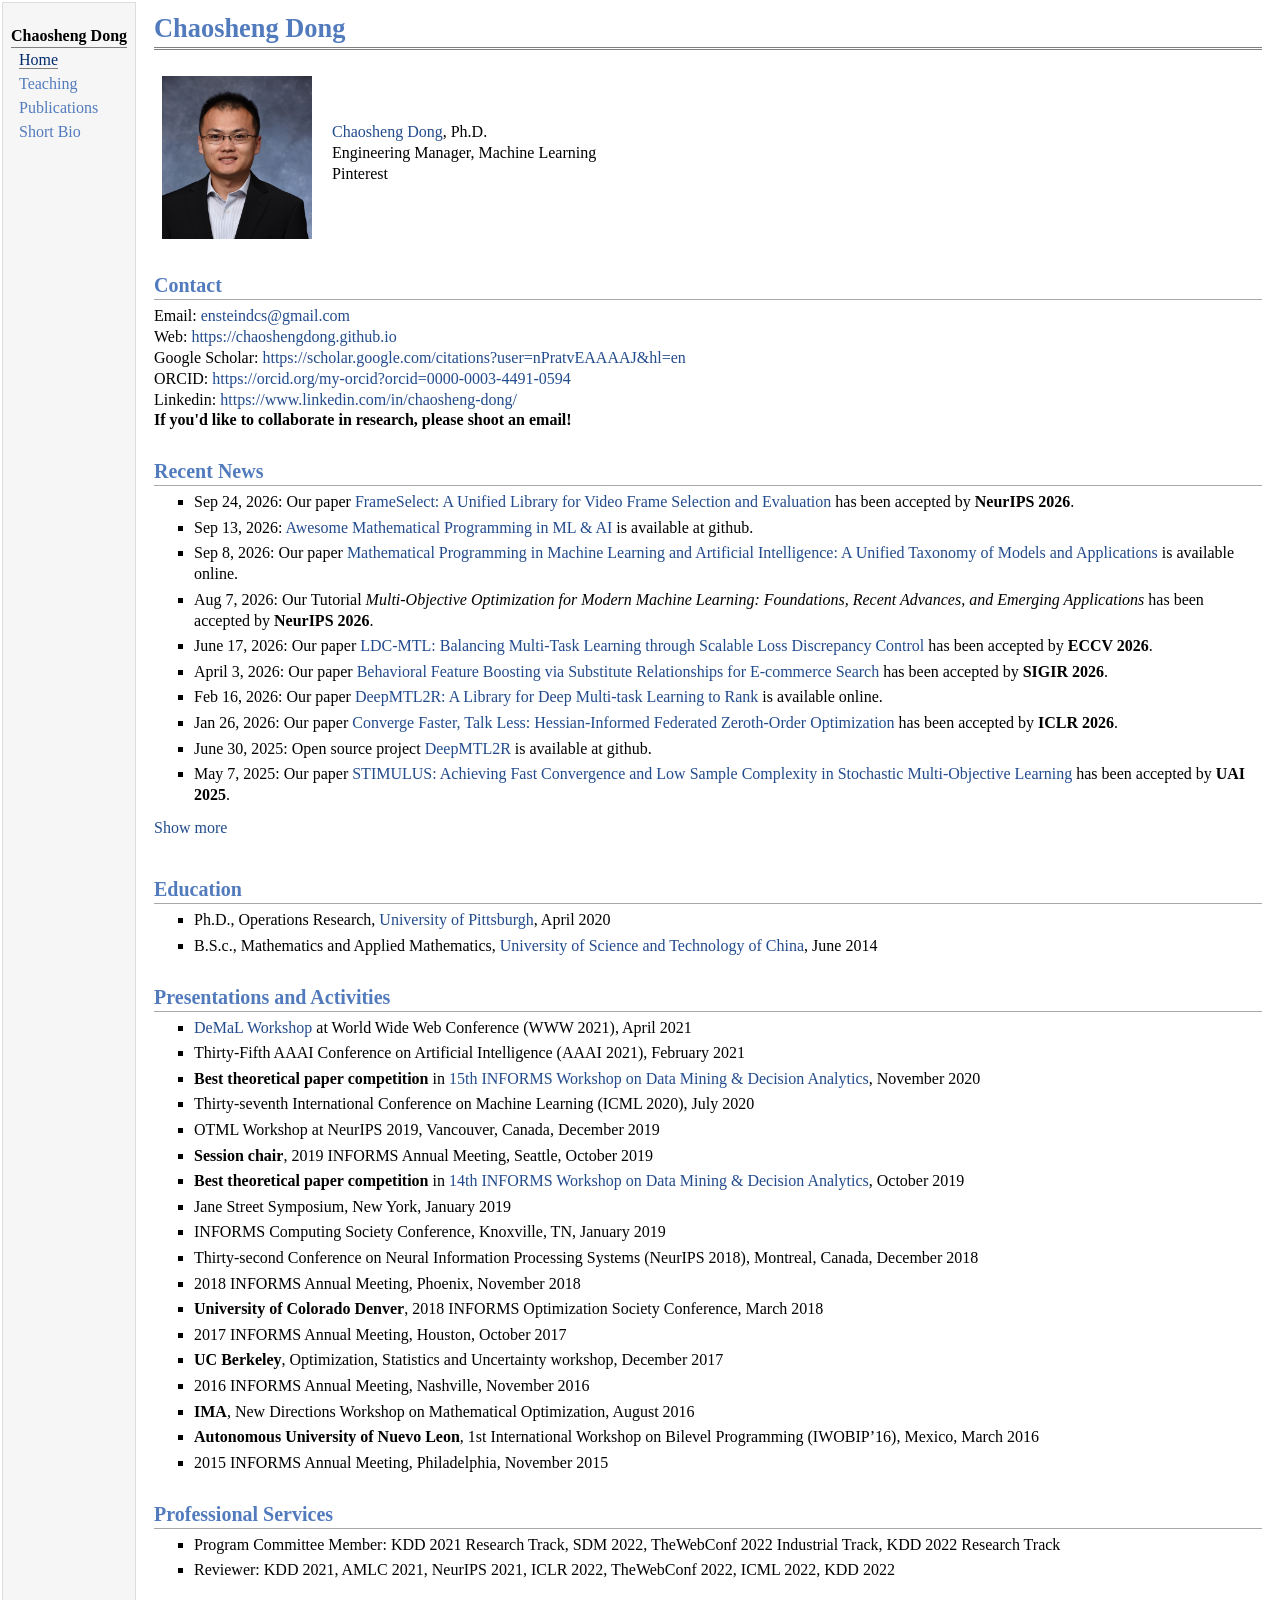
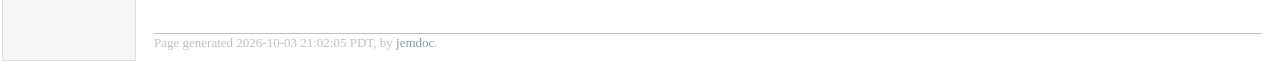
==== commit cd2f995b: "update site pages and Short Bio" ====
--- a/index.html
+++ b/index.html
@@ -25,8 +25,8 @@
 <table class="imgtable"><tr><td>
 <img src="chaosheng.jpg" alt="" width="150px" height="163px" />&nbsp;</td>
 <td align="left"><p><a href="https://chaoshengdong.github.io">Chaosheng Dong</a>, Ph.D. <br />
-Tech Lead Manager <br />
-Amazon <br /></p>
+Engineering Manager, Machine Learning <br />
+Pinterest <br /></p>
 </td></tr></table>
 <h2>Contact</h2>
 <p>Email: <a href="mailto:ensteindcs@gmail.com">ensteindcs@gmail.com</a> <br />
@@ -184,7 +184,7 @@
 </ul>
 <div id="footer">
 <div id="footer-text">
-Page generated 2026-09-24 20:05:27 PDT, by <a href="http://jemdoc.jaboc.net/">jemdoc</a>.
+Page generated 2026-10-03 21:02:05 PDT, by <a href="http://jemdoc.jaboc.net/">jemdoc</a>.
 </div>
 </div>
 </td>
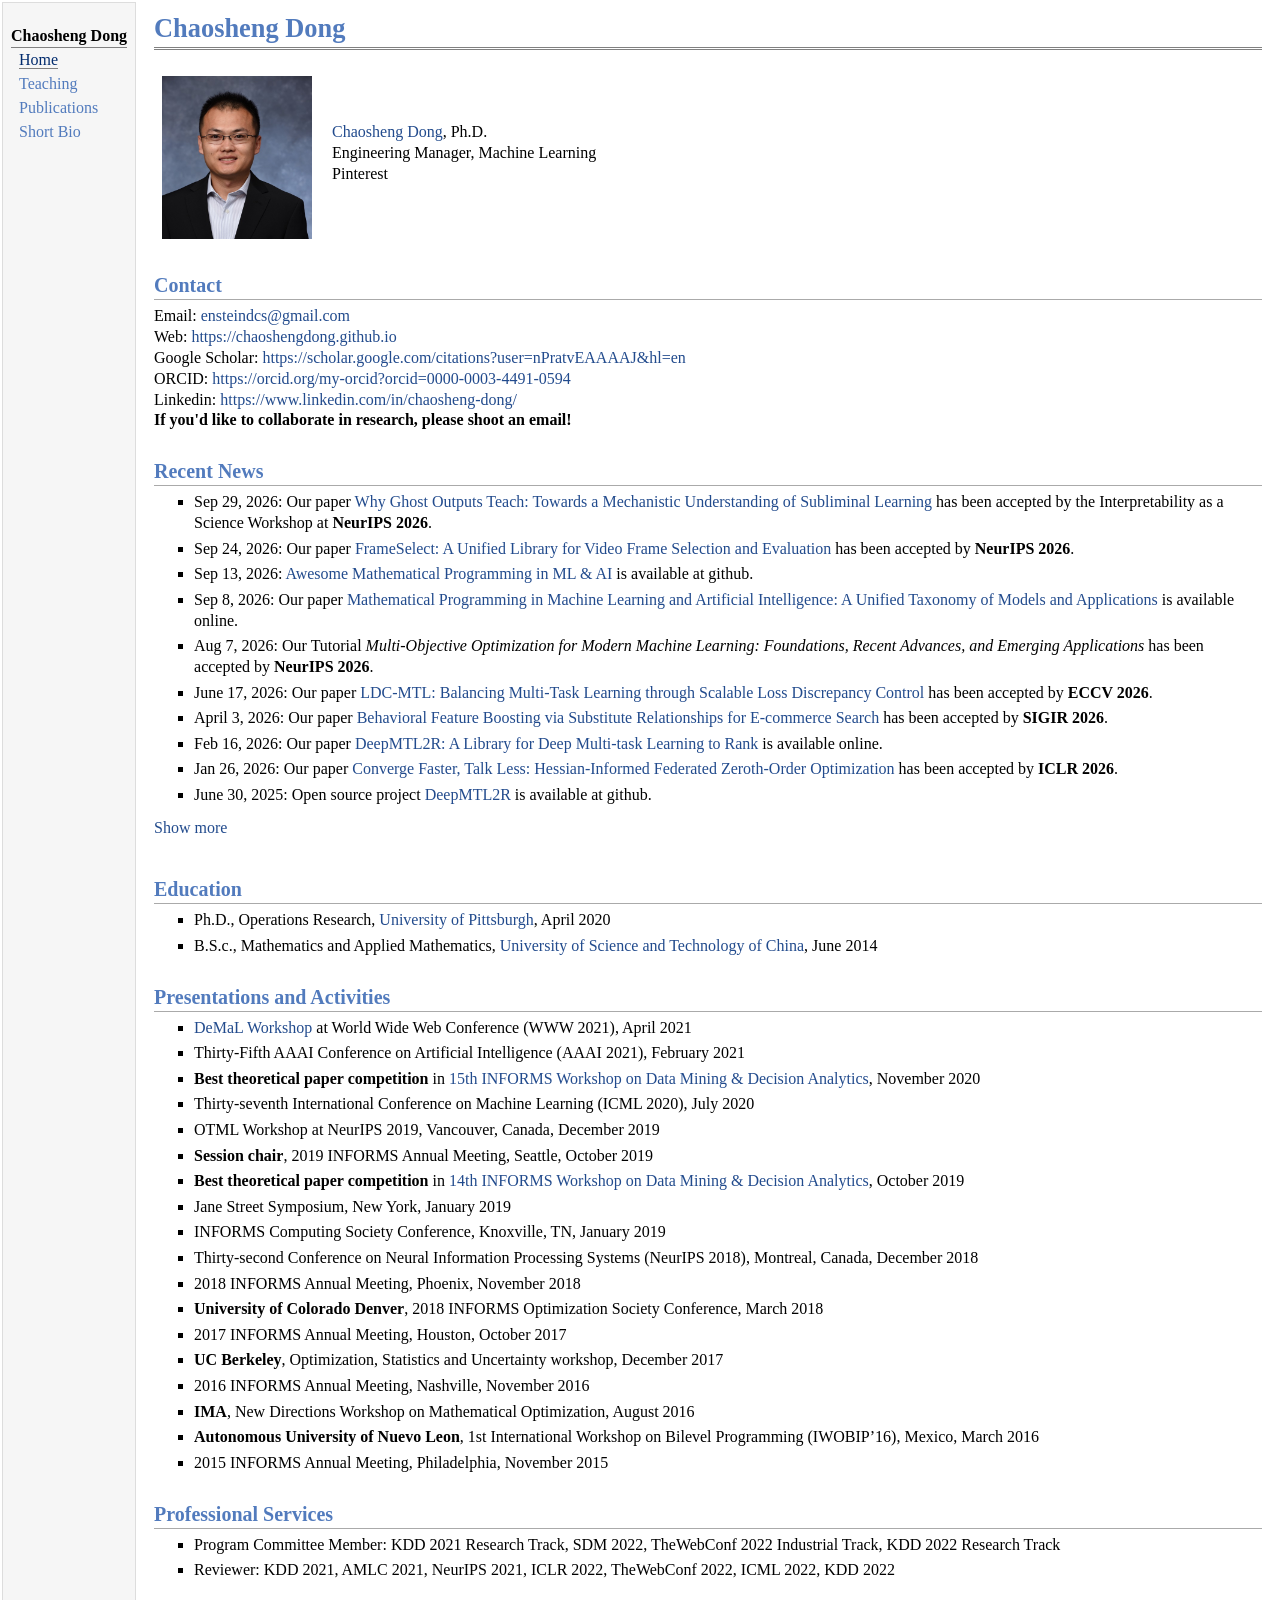
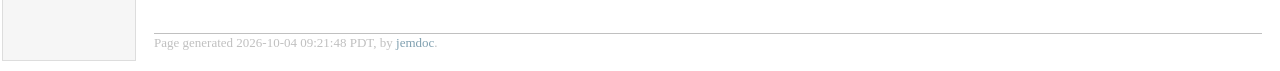
==== commit 5b06ae02: "update site pages and Short Bio" ====
--- a/index.html
+++ b/index.html
@@ -38,6 +38,8 @@
 <b>If you'd like to collaborate in research, please shoot an email!</b></p>
 <h2>Recent News</h2>
 <ul>
+<li><p>Sep 29, 2026: Our paper <a href="https://arxiv.org/abs/2609.23260">Why Ghost Outputs Teach: Towards a Mechanistic Understanding of Subliminal Learning</a> has been accepted by the Interpretability as a Science Workshop at <b>NeurIPS 2026</b>.</p>
+</li>
 <li><p>Sep 24, 2026: Our paper <a href="https://arxiv.org/pdf/2310.09866.pdf">FrameSelect: A Unified Library for Video Frame Selection and Evaluation</a> has been accepted by <b>NeurIPS 2026</b>.</p>
 </li>
 <li><p>Sep 13, 2026: <a href="https://github.com/chaoshengdong/awesome-mathematical-programming-in-ml-ai">Awesome Mathematical Programming in ML &amp; AI</a> is available at github.</p>
@@ -184,7 +186,7 @@
 </ul>
 <div id="footer">
 <div id="footer-text">
-Page generated 2026-10-03 21:02:05 PDT, by <a href="http://jemdoc.jaboc.net/">jemdoc</a>.
+Page generated 2026-10-04 09:21:48 PDT, by <a href="http://jemdoc.jaboc.net/">jemdoc</a>.
 </div>
 </div>
 </td>
